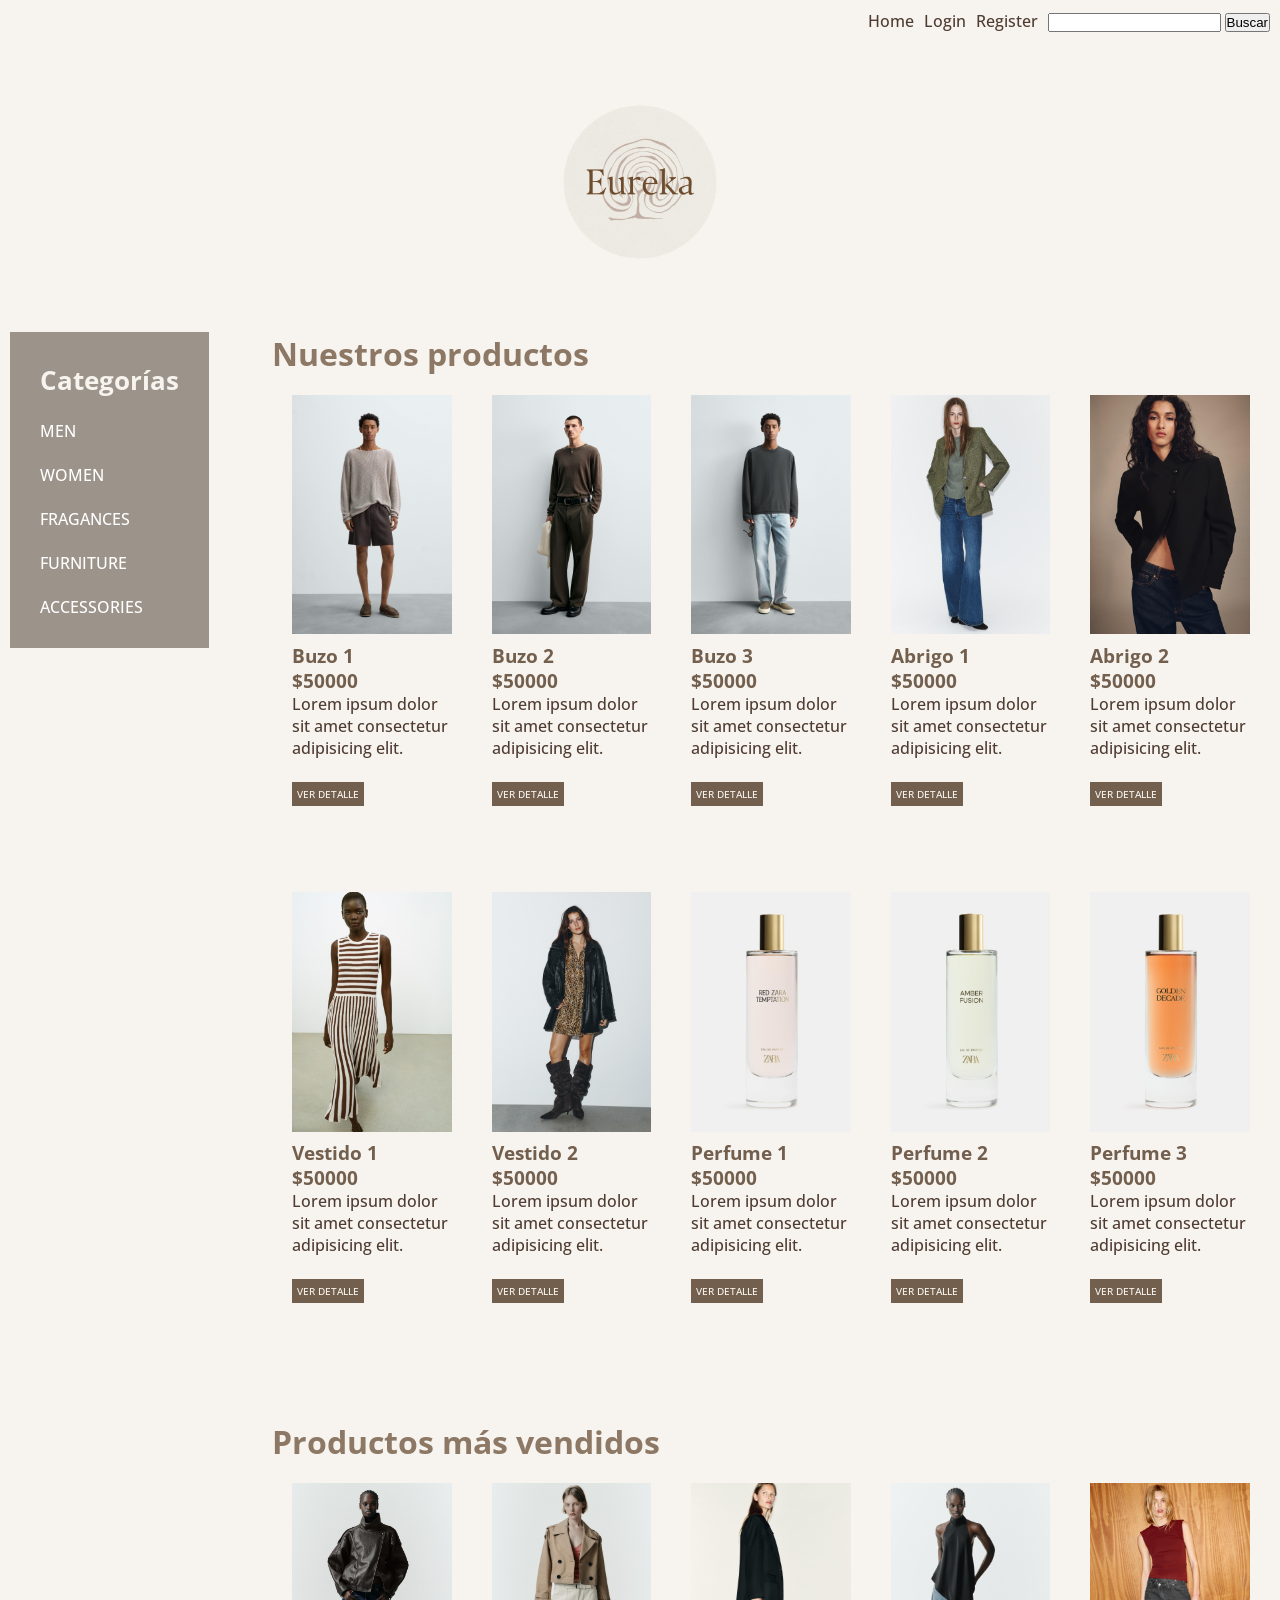
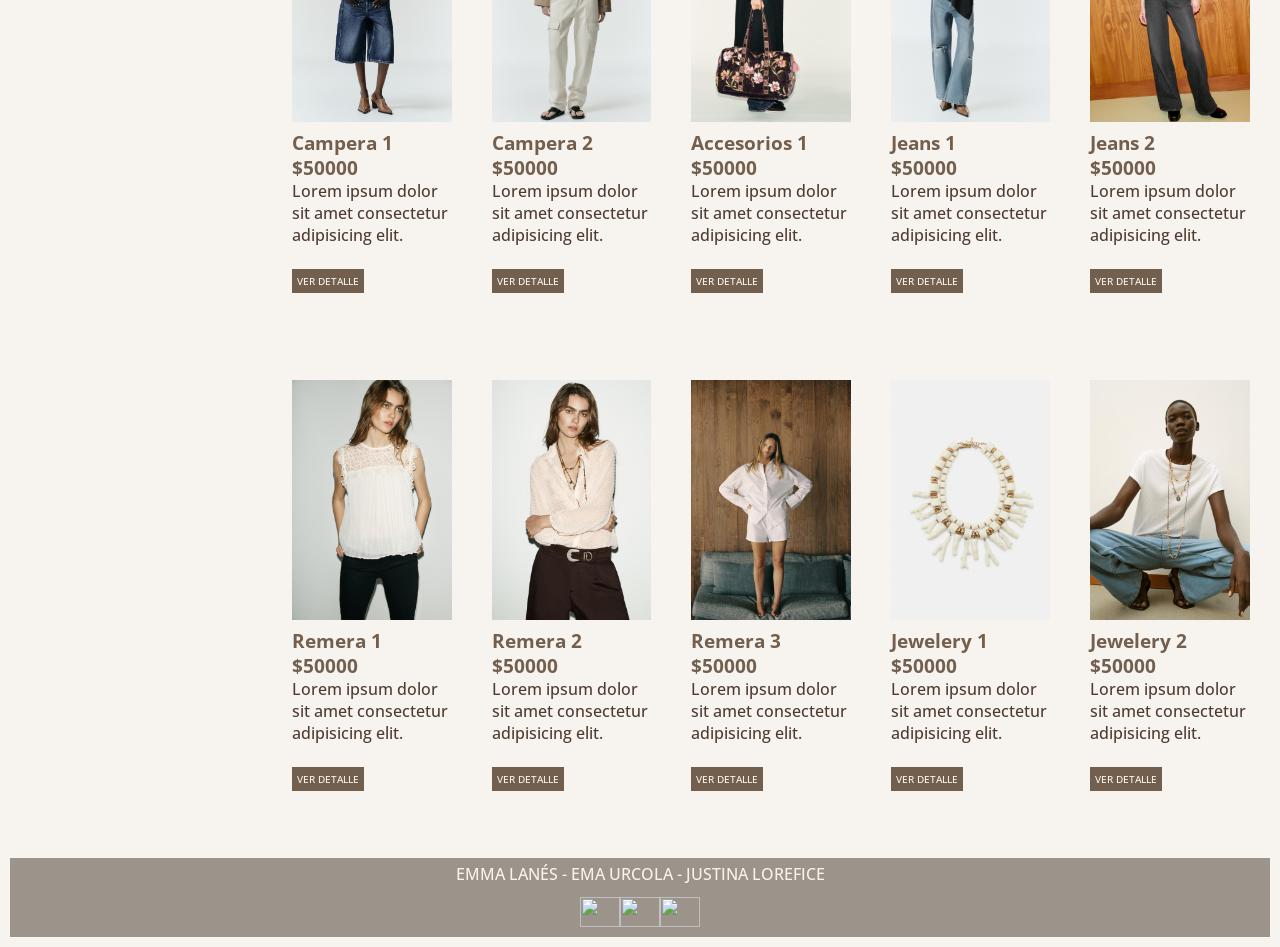
==== index.html @ 94ac6665 "cambios varios y comeinzo media query" ====
<!DOCTYPE html>
<html lang="en">
<head>
    <meta charset="UTF-8">
    <meta name="viewport" content="width=device-width, initial-scale=1.0">
    <title>Eureka</title>
    <link rel="stylesheet" href="./css/styles.css">
    <link rel="preconnect" href="https://fonts.googleapis.com">
<link rel="preconnect" href="https://fonts.gstatic.com" crossorigin>
<link href="https://fonts.googleapis.com/css2?family=Open+Sans:ital,wght@0,500;1,500&display=swap" rel="stylesheet">
</head>

<body class="opensans">
    <header class="header">
        <nav class="navhorizontal">
            <a class="barra" href="./index.html">Home</a>
            <a class="barra" href="./login.html">Login</a>
            <a class="barra" href="./register.html">Register</a>
                <form action="./search-results.html" method="get">
                    <input id="busqueda" type="text" name="busqueda">
                    <button type="submit">Buscar</button>
                </form>
                
        </nav>
            
       <div class="contenedorlogo">
            <a href="./index.html"></a>
            <img src="./images/logo.png" id="logo"> 
        </div>

    </header>

<div class="contenedorprod"> 
<aside>
         <ul class="aside">
            <h2 class="categorias">Categorías</h2>
            <br>
                <li><a href="./category.html">MEN</a></li>
                <br>
                <li><a href="./category.html">WOMEN</a></li>
                <br>
                <li><a href="./category.html">FRAGANCES</a></li>
                <br>
                <li><a href="./category.html">FURNITURE</a></li>
                <br>
                <li><a href="./category.html">ACCESSORIES</a></li>
        </ul>
</aside>

<main class="main"> 
 <h2> Nuestros productos</h2>
<section class="nuestrosproductos">
    <article class="producto">
        <img src="./images/buzo1.jpg">
        <h3>Buzo 1</h3>
        <h3>$50000</h3>
        <p>Lorem ipsum dolor sit amet consectetur adipisicing elit. </p>
        <br>
        <a href="./product.html">VER DETALLE</a>
    </article>

    <article class="producto">
        <img src="./images/buzo2.jpg">
        <h3>Buzo 2</h3>
        <h3>$50000</h3>
        <p>Lorem ipsum dolor sit amet consectetur adipisicing elit. </p>
        <br>
        <a href="./product.html">VER DETALLE</a>
    </article>

    <article class="producto">
        <img src="./images/buzo3.jpg">
        <h3>Buzo 3</h3>
        <h3>$50000</h3>
        <p>Lorem ipsum dolor sit amet consectetur adipisicing elit. </p>
        <br>
        <a href="./product.html">VER DETALLE</a>
    </article>

    <article class="producto">
        <img src="./images/abrigo1.jpg">
        <h3>Abrigo 1</h3>
         <h3>$50000</h3>
        <p>Lorem ipsum dolor sit amet consectetur adipisicing elit. </p>
        <br>
        <a href="./product.html">VER DETALLE</a>
    </article>

    <article class="producto">
        <img src="./images/abrigo2.jpg">
        <h3>Abrigo 2</h3>
         <h3>$50000</h3>
        <p>Lorem ipsum dolor sit amet consectetur adipisicing elit.</p>
        <br>
        <a href="./product.html">VER DETALLE</a>
    </article>

    <article class="producto">
        <img src="./images/vestidos1.jpg">
        <h3>Vestido 1</h3>
         <h3>$50000</h3>
        <p>Lorem ipsum dolor sit amet consectetur adipisicing elit.</p>
        <br>
        <a href="./product.html">VER DETALLE</a>
    </article>

    <article class="producto">
        <img src="./images/vestidos2.jpg">
        <h3>Vestido 2</h3>
         <h3>$50000</h3>
        <p>Lorem ipsum dolor sit amet consectetur adipisicing elit.</p>
        <br>
        <a href="./product.html">VER DETALLE</a>
    </article>
    
    <article class="producto">
        <img src="./images/perfume1.jpg">
        <h3>Perfume 1</h3>
         <h3>$50000</h3>
        <p>Lorem ipsum dolor sit amet consectetur adipisicing elit. </p>
        <br>
        <a href="./product.html">VER DETALLE</a>
    </article>

    <article class="producto">
        <img src="./images/perfume2.jpg">
        <h3>Perfume 2</h3>
         <h3>$50000</h3>
        <p>Lorem ipsum dolor sit amet consectetur adipisicing elit. </p>
        <br>
        <a href="./product.html">VER DETALLE</a>
    </article>

    <article class="producto">
        <img src="./images/perfume3.jpg">
        <h3>Perfume 3</h3>
         <h3>$50000</h3>
        <p>Lorem ipsum dolor sit amet consectetur adipisicing elit.</p>
        <br>
        <a href="./product.html">VER DETALLE</a>
    </article>
    

</section>
<h2>Productos más vendidos</h2>
<section class="productosdestacados"> 
  
    <article class="producto">
        <img src="./images/campera1.jpg">
        <h3>Campera 1</h3>
         <h3>$50000</h3>
        <p>Lorem ipsum dolor sit amet consectetur adipisicing elit. </p>
        <br>
        <a href="./product.html">VER DETALLE</a>
    </article>

    <article class="producto">
        <img src="./images/campera2.jpg">
        <h3>Campera 2</h3>
         <h3>$50000</h3>
        <p>Lorem ipsum dolor sit amet consectetur adipisicing elit. </p>
        <br>
        <a href="./product.html">VER DETALLE</a>
    </article>

    <article class="producto">
        <img src="./images/accesorios1.jpg">
        <h3>Accesorios 1</h3>
         <h3>$50000</h3>
        <p>Lorem ipsum dolor sit amet consectetur adipisicing elit. </p>
        <br>
        <a href="./product.html">VER DETALLE</a>
    </article>

    <article class="producto">
        <img src="./images/jeans1.jpg">
        <h3>Jeans 1</h3>
         <h3>$50000</h3>
        <p>Lorem ipsum dolor sit amet consectetur adipisicing elit.</p>
        <br>
        <a href="./product.html">VER DETALLE</a>
    </article>

    <article class="producto">
        <img src="./images/jeans2.jpg">
        <h3>Jeans 2</h3>
         <h3>$50000</h3>
        <p>Lorem ipsum dolor sit amet consectetur adipisicing elit.</p>
        <br>
        <a href="./product.html">VER DETALLE</a>

    </article>

    <article class="producto">
        <img src="./images/remera1.jpg">
        <h3>Remera 1</h3>
         <h3>$50000</h3>
        <p>Lorem ipsum dolor sit amet consectetur adipisicing elit. </p>
        <br>
        <a href="./product.html">VER DETALLE</a>

    </article>

    <article class="producto">
        <img src="./images/remera2.jpg">
        <h3>Remera 2</h3>
         <h3>$50000</h3>
        <p>Lorem ipsum dolor sit amet consectetur adipisicing elit. </p>
        <br>
        <a href="./product.html">VER DETALLE</a>

    </article>
    
    <article class="producto">
        <img src="./images/remera3.jpg">
        <h3>Remera 3</h3>
         <h3>$50000</h3>
        <p>Lorem ipsum dolor sit amet consectetur adipisicing elit. </p>
        <br>
        <a href="./product.html">VER DETALLE</a>

    </article>

    <article class="producto">
        <img src="./images/jewelery1.jpg">
        <h3>Jewelery 1</h3>
         <h3>$50000</h3>
        <p>Lorem ipsum dolor sit amet consectetur adipisicing elit. </p>
        <br>
        <a href="./product.html">VER DETALLE</a>

    </article>

    <article class="producto">
        <img src="./images/jewelery2.jpg">
        <h3>Jewelery 2</h3>
         <h3>$50000</h3>
        <p>Lorem ipsum dolor sit amet consectetur adipisicing elit. </p>
        <br>
        <a href="./product.html">VER DETALLE</a>

    </article>

</section>
</main>
</div>
<footer class="footer">
    <div class="divfooter">
    <p>EMMA LANÉS - EMA URCOLA - JUSTINA LOREFICE</p>
    <ul class="iconos">
        <li><a href=https://www.instagram.com/?hles><img src="https://www.kosiuko.com/media/.renditions/wysiwyg/PNG_ICONOS-09.png"></a></li>
        <li><a href="https://www.tiktok.com/es-419/"><img src="https://www.kosiuko.com/media/.renditions/wysiwyg/PNG_ICONOS-14.png"></a></li>
        <li><a href="https://www.facebook.com/?locale=es_LA"><img src="https://www.kosiuko.com/media/.renditions/wysiwyg/Iconosfb_ok.png"></a></li>
    </ul>
    </div>
</footer>


</body>
</html>
---- css/styles.css ----
/* FONTS */
.opensans{
  font-family: "Open Sans", sans-serif;
  font-optical-sizing: auto;
  font-weight: 500;
  font-style: normal;
  font-variation-settings:
    "wdth" 100;
}


/* INDEX */
*{
    margin: 0;
    padding: 0px;
    box-sizing: border-box;
}

body{
    padding: 10px;
    background-color:#f7f4ef ;
    color: #4e3b31;
}

.navhorizontal{
    display: flex;
    flex-direction: row;
    justify-content: flex-end;
    align-items: center;
    padding: 0%;
}
.navhorizontal a{
    text-decoration: none;
    color: #4e3b31;
}
.barra{
    margin-right: 10px;
    text-align: right;
}

.contenedorlogo{
display: flex;
justify-content: center;
width: 100%;
align-items: flex-start;
background-color:#f7f4ef 
}

#logo{
width: 300px;
text-align: center;
background-color:#f7f4ef ;
}
.aside{
  text-align: left;
  list-style:none;
  text-decoration:none;
  padding: 30px;
  margin-bottom: 10%;
  background-color: #9c938a;
}
.aside li{
    color: white;
}
.aside a{
text-decoration: none;
color: white;
}

.contenedorprod{
    display:flex;
    flex-direction: row;
}
.main{
    margin-left: 5%;
}
.nuestrosproductos{
    display: flex;
    flex-direction: row;
    flex-wrap: wrap;
    justify-content: space-between;
    margin-bottom: 5%;    
}
.producto{
    width: 20%;
    justify-content: center;
    margin-bottom: 5%;
    padding: 20px;
}
.product p{
    text-align: justify;
    margin-bottom:10%;
    display: block;
    justify-content: center;
    text-align: justify;
}
.producto img{
    width: 100%;
    height: auto;
    margin-bottom: 2%;
}
.producto a{
    text-decoration: none;
    font-size: 10px;
    color: #f7f4ef; 
    background-color:#735f4d;
    height: 20px;
    width: 40px;
    padding:5px;
    text-align: center;
   

    
}
.productosdestacados{
     display: flex;
    flex-direction: row;
    flex-wrap: wrap;
    justify-content: space-between;
}

.footer{
    display: flex;
    flex-direction: column;
    justify-content: center;
    background-color: #9c938a;
}

.divfooter{
    display: flex;
    flex-direction: column;
    align-items: center;
    padding: 5px;
}
.footer p{
   color: #f7f4ef;
}
.iconos{
    display:flex;
    flex-direction: row;
    flex-wrap: wrap;
    list-style: none;
    padding: 0px;
    margin-top: 1%;
}
.iconos img{
    width: 40px;
    height: 30px;
}




/* CATEGORY */

.categorias{
color: #f7f4ef;
font-size: 26px;
}


/* LOGIN Y REGISTER */

a{
    text-decoration: none;
    color: #4e3b31;
}
.linkRL{
    text-decoration: underline;
    color: #333333;
}

.contenidologin{
    padding-bottom: 200px;
    text-align: center;
}
h1{
    text-align: center;
}

.contenidoregister{
    padding-bottom: 200px;
    text-align: center;
}

.titlr{
text-align: left;
}


/* PRODUCT */
.divproductjl{
    display: flex;
    flex-direction: column ;
}
.productjl{
    display: flex;
    flex-direction: row;
    padding: 20px;

}
.productjl img{
    width: 50%;
    height: auto;
    display: block;
    margin-right: 5%;
}
.infoproduct{
    display: block;
    background-color: #9c938a;
    width: 50%;
    padding: 50px;
    border-radius: 8px;
    height: fit-content;
}
.infoproduct p{
    color: white;
    margin-bottom: 6%;
    font-size: 18px;
}
.infoproduct h1{
    margin-bottom: 10%;
}
.tags{
    display: flex;
    flex-direction: row;
    justify-content: space-between;
}
.tags li{
    list-style: none;
    font-size: 20px;
   
}
.productreview{
    display: flex;
    flex-direction: column;
    padding: 20px;
}
.reviews{
    border-style: solid;
    border-color:#9c938a ;
    border-width: 4px;
    border-radius: 8px;
    margin-top: 2%;
    margin-bottom: 2%;
    padding:10px;
    background-color: rgba(156, 147, 138, 0.2);
    
}
.reviews p{
    color: #5C4A3E;
}


/* REGISTER */


/* SEARCH */

.bodySearch{
    font-family: 'montserrat';
    margin: 0%;
}

h1{
    text-align: center;
    font-weight:bold;
    text-decoration: none;
    font-size: 40px;
    color: #6b4f35;
}

h2{
    text-align: left;
    color: #8c7864;
    font-size: 32px;
}

h3{
color: #735f4d;
}

.contenedorProductos{
    display: flex;
    flex-direction: row;
    flex-wrap: wrap;
    justify-content: space-between;
    margin-bottom: 5%;    

}

.productos{
    display: inline-block;
    width: 20%;
    vertical-align: top;
    text-align: left;
    margin: 1%;
    color: #333333;
    justify-content: center;
    margin-bottom: 5%;
}

.fotoProducto{
    width: 100%;
    height: auto;
}

p{
 color:  #4e3b31;   
}


.avisoNoHay{
    margin-top: 50px;
    margin-bottom: 50px;
}


/* CELULAR */

@media(max-width: 420px)
{

    
}
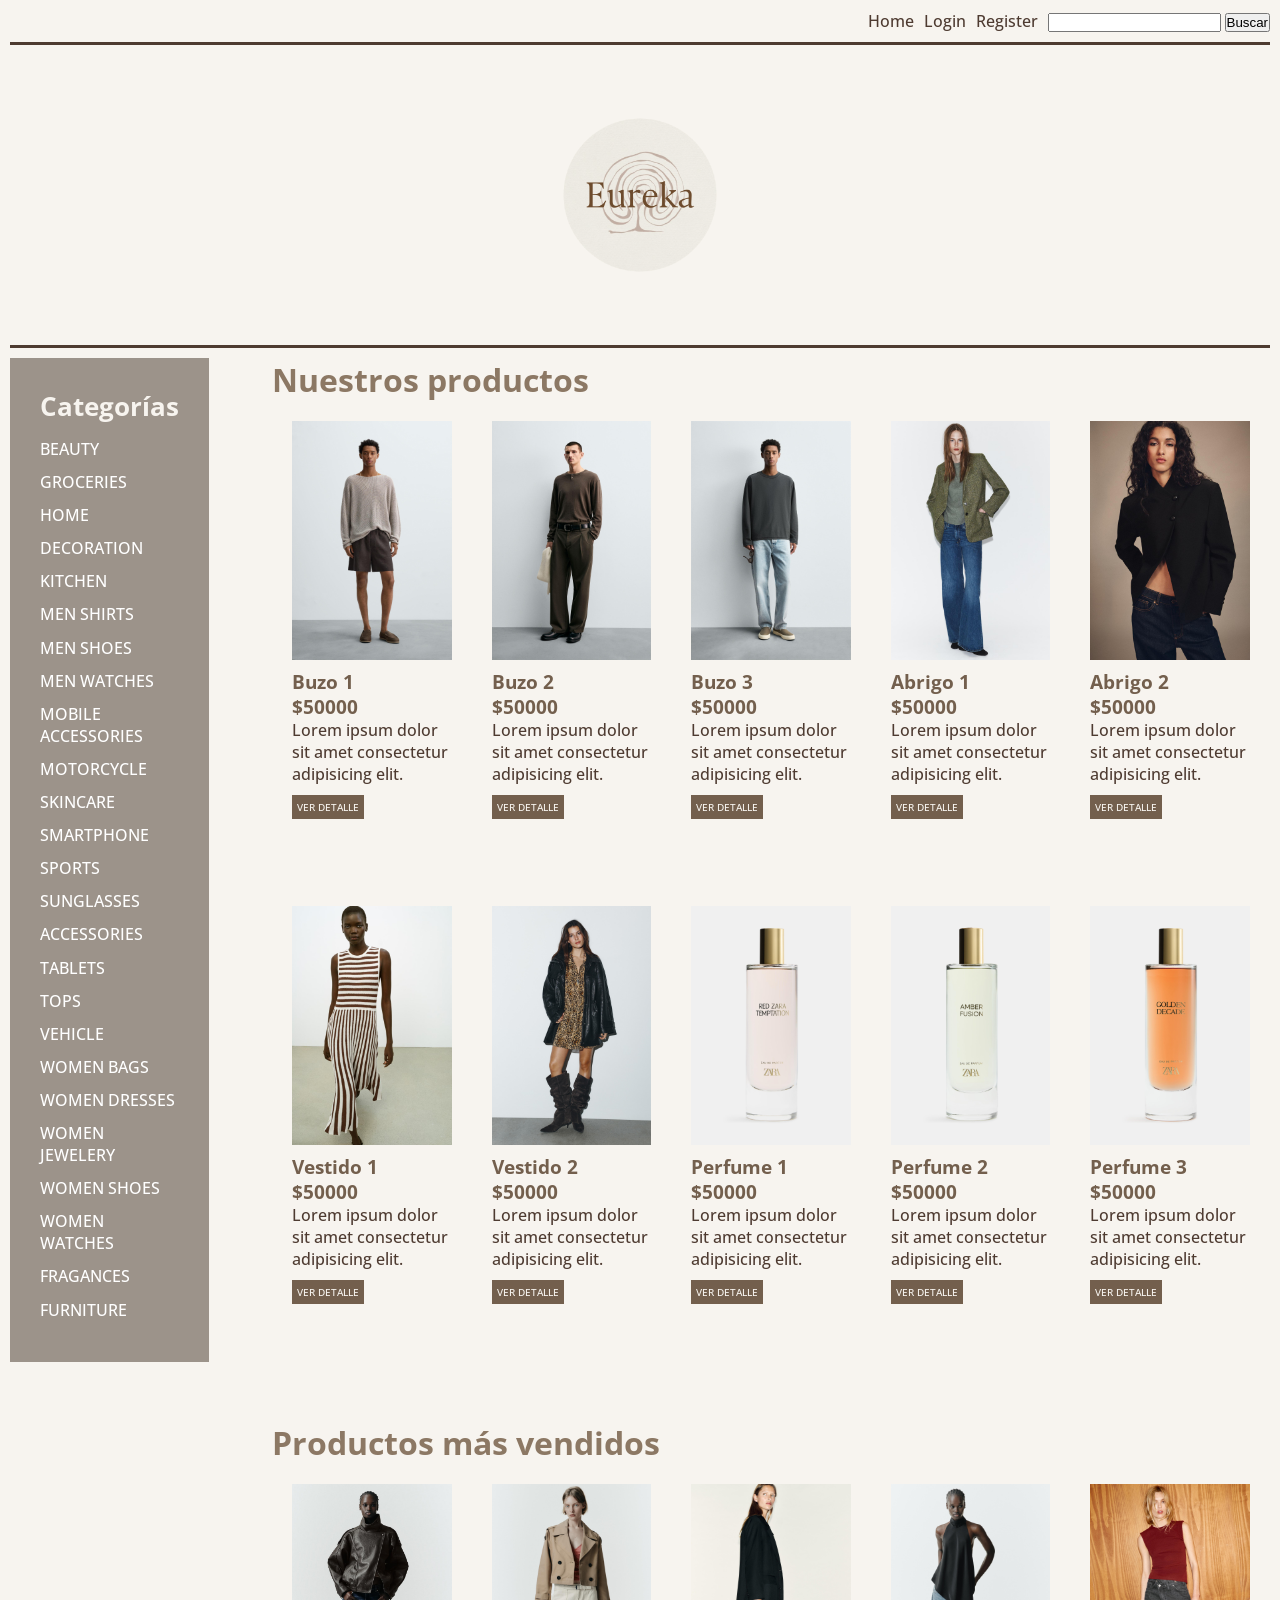
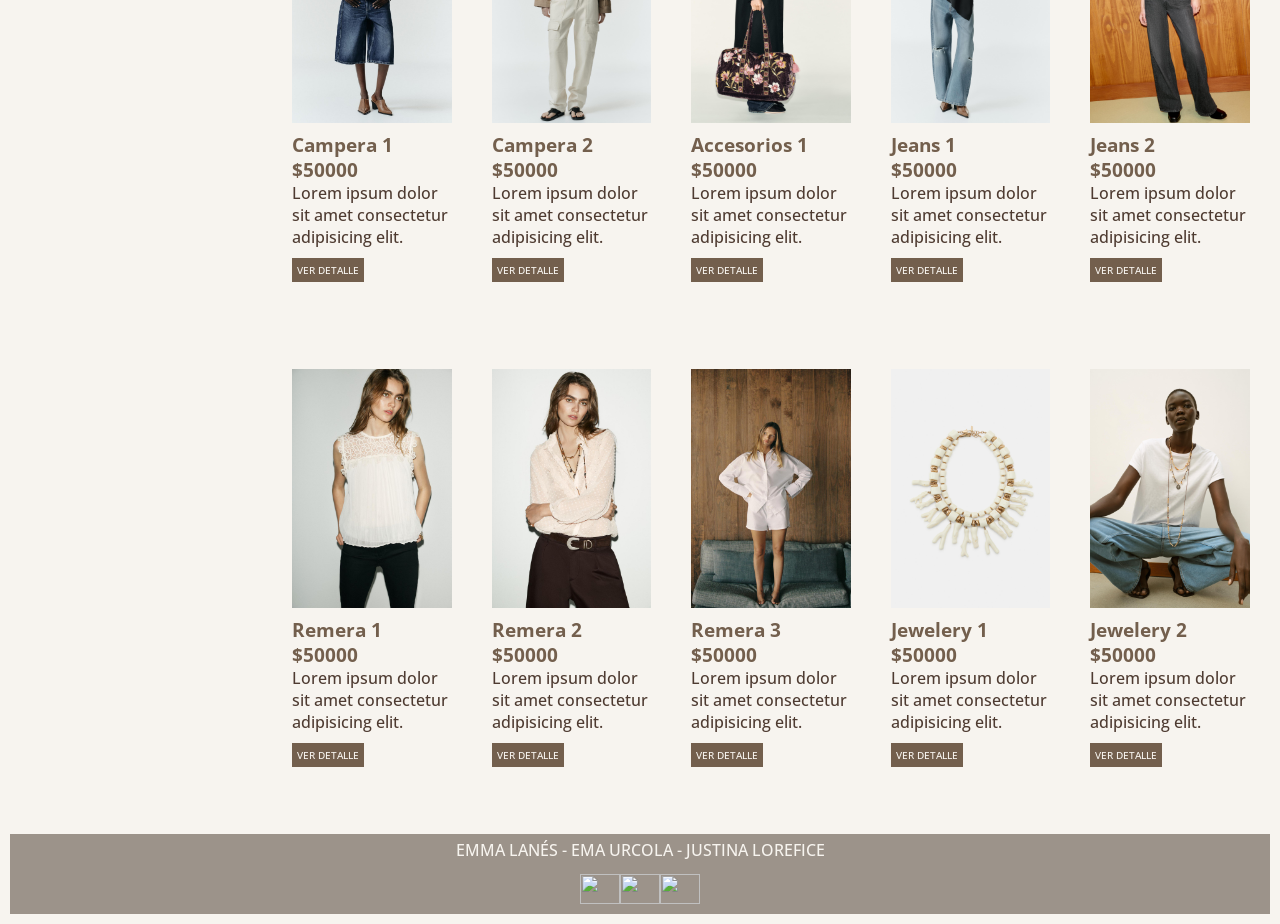
==== commit b63d3ecf: "correcciones" ====
--- a/index.html
+++ b/index.html
@@ -23,29 +23,44 @@
                 
         </nav>
             
-       <div class="contenedorlogo">
+       <section class="contenedorlogo">
             <a href="./index.html"></a>
             <img src="./images/logo.png" id="logo"> 
-        </div>
+       </section>
 
     </header>
 
-<div class="contenedorprod"> 
-<aside>
-         <ul class="aside">
-            <h2 class="categorias">Categorías</h2>
-            <br>
-                <li><a href="./category.html">MEN</a></li>
-                <br>
-                <li><a href="./category.html">WOMEN</a></li>
-                <br>
+<section class="contenedorprod"> 
+ <aside>
+            <ul class="aside">
+                <h2 class="categorias">Categorías</h2>
+                <li><a href="./category.html">BEAUTY</a></li>
+                <li><a href="./category.html">GROCERIES</a></li>
+                <li><a href="./category.html">HOME</a></li>
+                <li><a href="./category.html">DECORATION</a></li>
+                <li><a href="./category.html">KITCHEN</a></li>
+                <li><a href="./category.html">MEN SHIRTS</a></li>
+                <li><a href="./category.html">MEN SHOES</a></li>
+                <li><a href="./category.html">MEN WATCHES</a></li>
+                <li><a href="./category.html">MOBILE ACCESSORIES</a></li>
+                <li><a href="./category.html">MOTORCYCLE</a></li>
+                <li><a href="./category.html">SKINCARE</a></li>
+                <li><a href="./category.html">SMARTPHONE</a></li>
+                <li><a href="./category.html">SPORTS</a></li>
+                <li><a href="./category.html">SUNGLASSES</a></li>
+                <li><a href="./category.html">ACCESSORIES</a></li>
+                <li><a href="./category.html">TABLETS</a></li>
+                <li><a href="./category.html">TOPS</a></li>
+                <li><a href="./category.html">VEHICLE</a></li>
+                <li><a href="./category.html">WOMEN BAGS</a></li>
+                <li><a href="./category.html">WOMEN DRESSES</a></li>
+                <li><a href="./category.html">WOMEN JEWELERY</a></li>
+                <li><a href="./category.html">WOMEN SHOES</a></li>
+                <li><a href="./category.html">WOMEN WATCHES</a></li>
                 <li><a href="./category.html">FRAGANCES</a></li>
-                <br>
                 <li><a href="./category.html">FURNITURE</a></li>
-                <br>
-                <li><a href="./category.html">ACCESSORIES</a></li>
-        </ul>
-</aside>
+            </ul>
+        </aside>
 
 <main class="main"> 
  <h2> Nuestros productos</h2>
@@ -55,7 +70,7 @@
         <h3>Buzo 1</h3>
         <h3>$50000</h3>
         <p>Lorem ipsum dolor sit amet consectetur adipisicing elit. </p>
-        <br>
+    
         <a href="./product.html">VER DETALLE</a>
     </article>
 
@@ -64,7 +79,7 @@
         <h3>Buzo 2</h3>
         <h3>$50000</h3>
         <p>Lorem ipsum dolor sit amet consectetur adipisicing elit. </p>
-        <br>
+    
         <a href="./product.html">VER DETALLE</a>
     </article>
 
@@ -73,7 +88,7 @@
         <h3>Buzo 3</h3>
         <h3>$50000</h3>
         <p>Lorem ipsum dolor sit amet consectetur adipisicing elit. </p>
-        <br>
+    
         <a href="./product.html">VER DETALLE</a>
     </article>
 
@@ -82,7 +97,7 @@
         <h3>Abrigo 1</h3>
          <h3>$50000</h3>
         <p>Lorem ipsum dolor sit amet consectetur adipisicing elit. </p>
-        <br>
+    
         <a href="./product.html">VER DETALLE</a>
     </article>
 
@@ -91,7 +106,7 @@
         <h3>Abrigo 2</h3>
          <h3>$50000</h3>
         <p>Lorem ipsum dolor sit amet consectetur adipisicing elit.</p>
-        <br>
+        
         <a href="./product.html">VER DETALLE</a>
     </article>
 
@@ -100,7 +115,7 @@
         <h3>Vestido 1</h3>
          <h3>$50000</h3>
         <p>Lorem ipsum dolor sit amet consectetur adipisicing elit.</p>
-        <br>
+        
         <a href="./product.html">VER DETALLE</a>
     </article>
 
@@ -109,7 +124,7 @@
         <h3>Vestido 2</h3>
          <h3>$50000</h3>
         <p>Lorem ipsum dolor sit amet consectetur adipisicing elit.</p>
-        <br>
+        
         <a href="./product.html">VER DETALLE</a>
     </article>
     
@@ -118,7 +133,7 @@
         <h3>Perfume 1</h3>
          <h3>$50000</h3>
         <p>Lorem ipsum dolor sit amet consectetur adipisicing elit. </p>
-        <br>
+        
         <a href="./product.html">VER DETALLE</a>
     </article>
 
@@ -127,7 +142,7 @@
         <h3>Perfume 2</h3>
          <h3>$50000</h3>
         <p>Lorem ipsum dolor sit amet consectetur adipisicing elit. </p>
-        <br>
+        
         <a href="./product.html">VER DETALLE</a>
     </article>
 
@@ -136,7 +151,7 @@
         <h3>Perfume 3</h3>
          <h3>$50000</h3>
         <p>Lorem ipsum dolor sit amet consectetur adipisicing elit.</p>
-        <br>
+        
         <a href="./product.html">VER DETALLE</a>
     </article>
     
@@ -150,7 +165,7 @@
         <h3>Campera 1</h3>
          <h3>$50000</h3>
         <p>Lorem ipsum dolor sit amet consectetur adipisicing elit. </p>
-        <br>
+        
         <a href="./product.html">VER DETALLE</a>
     </article>
 
@@ -159,7 +174,7 @@
         <h3>Campera 2</h3>
          <h3>$50000</h3>
         <p>Lorem ipsum dolor sit amet consectetur adipisicing elit. </p>
-        <br>
+        
         <a href="./product.html">VER DETALLE</a>
     </article>
 
@@ -168,7 +183,7 @@
         <h3>Accesorios 1</h3>
          <h3>$50000</h3>
         <p>Lorem ipsum dolor sit amet consectetur adipisicing elit. </p>
-        <br>
+        
         <a href="./product.html">VER DETALLE</a>
     </article>
 
@@ -177,7 +192,7 @@
         <h3>Jeans 1</h3>
          <h3>$50000</h3>
         <p>Lorem ipsum dolor sit amet consectetur adipisicing elit.</p>
-        <br>
+        
         <a href="./product.html">VER DETALLE</a>
     </article>
 
@@ -186,7 +201,7 @@
         <h3>Jeans 2</h3>
          <h3>$50000</h3>
         <p>Lorem ipsum dolor sit amet consectetur adipisicing elit.</p>
-        <br>
+        
         <a href="./product.html">VER DETALLE</a>
 
     </article>
@@ -196,7 +211,7 @@
         <h3>Remera 1</h3>
          <h3>$50000</h3>
         <p>Lorem ipsum dolor sit amet consectetur adipisicing elit. </p>
-        <br>
+        
         <a href="./product.html">VER DETALLE</a>
 
     </article>
@@ -206,7 +221,7 @@
         <h3>Remera 2</h3>
          <h3>$50000</h3>
         <p>Lorem ipsum dolor sit amet consectetur adipisicing elit. </p>
-        <br>
+        
         <a href="./product.html">VER DETALLE</a>
 
     </article>
@@ -216,7 +231,7 @@
         <h3>Remera 3</h3>
          <h3>$50000</h3>
         <p>Lorem ipsum dolor sit amet consectetur adipisicing elit. </p>
-        <br>
+        
         <a href="./product.html">VER DETALLE</a>
 
     </article>
@@ -226,7 +241,7 @@
         <h3>Jewelery 1</h3>
          <h3>$50000</h3>
         <p>Lorem ipsum dolor sit amet consectetur adipisicing elit. </p>
-        <br>
+        
         <a href="./product.html">VER DETALLE</a>
 
     </article>
@@ -236,23 +251,23 @@
         <h3>Jewelery 2</h3>
          <h3>$50000</h3>
         <p>Lorem ipsum dolor sit amet consectetur adipisicing elit. </p>
-        <br>
+        
         <a href="./product.html">VER DETALLE</a>
 
     </article>
 
 </section>
 </main>
-</div>
+</section>
 <footer class="footer">
-    <div class="divfooter">
-    <p>EMMA LANÉS - EMA URCOLA - JUSTINA LOREFICE</p>
+    <section class="divfooter">
+    <p id="pfooter">EMMA LANÉS - EMA URCOLA - JUSTINA LOREFICE</p>
     <ul class="iconos">
         <li><a href=https://www.instagram.com/?hles><img src="https://www.kosiuko.com/media/.renditions/wysiwyg/PNG_ICONOS-09.png"></a></li>
         <li><a href="https://www.tiktok.com/es-419/"><img src="https://www.kosiuko.com/media/.renditions/wysiwyg/PNG_ICONOS-14.png"></a></li>
         <li><a href="https://www.facebook.com/?locale=es_LA"><img src="https://www.kosiuko.com/media/.renditions/wysiwyg/Iconosfb_ok.png"></a></li>
     </ul>
-    </div>
+    </section>
 </footer>
 
 
--- a/css/styles.css
+++ b/css/styles.css
@@ -1,149 +1,182 @@
 /* FONTS */
-.opensans{
-  font-family: "Open Sans", sans-serif;
-  font-optical-sizing: auto;
-  font-weight: 500;
-  font-style: normal;
-  font-variation-settings:
-    "wdth" 100;
+.opensans {
+    font-family: "Open Sans", sans-serif;
+    font-optical-sizing: auto;
+    font-weight: 500;
+    font-style: normal;
+    font-variation-settings:
+        "wdth" 100;
 }
 
 
 /* INDEX */
-*{
+* {
     margin: 0;
     padding: 0px;
     box-sizing: border-box;
 }
 
-body{
+body {
     padding: 10px;
-    background-color:#f7f4ef ;
+    background-color: #f7f4ef;
     color: #4e3b31;
 }
 
-.navhorizontal{
+p{
+    margin-bottom: 6%;
+}
+
+.navhorizontal {
     display: flex;
     flex-direction: row;
     justify-content: flex-end;
     align-items: center;
     padding: 0%;
 }
-.navhorizontal a{
+
+.navhorizontal a {
     text-decoration: none;
     color: #4e3b31;
 }
-.barra{
+
+.barra {
     margin-right: 10px;
     text-align: right;
 }
 
-.contenedorlogo{
-display: flex;
-justify-content: center;
-width: 100%;
-align-items: flex-start;
-background-color:#f7f4ef 
-}
-
-#logo{
-width: 300px;
-text-align: center;
-background-color:#f7f4ef ;
-}
-.aside{
-  text-align: left;
-  list-style:none;
-  text-decoration:none;
-  padding: 30px;
-  margin-bottom: 10%;
-  background-color: #9c938a;
-}
-.aside li{
+.contenedorlogo {
+    display: flex;
+    justify-content: center;
+    width: 100%;
+    align-items: flex-start;
+    background-color: #f7f4ef;
+    padding: 0;
+}
+
+.contenedorlogo {
+    border-bottom-style: solid;
+    margin-bottom: 10px;
+    margin-top: 10px;
+    border-top-style: solid;
+    border-color: #4e3b31;
+}
+
+#logo {
+    width: 300px;
+    text-align: center;
+    background-color: #f7f4ef;
+}
+
+.aside {
+    text-align: left;
+    list-style: none;
+    text-decoration: none;
+    padding: 30px;
+    margin-bottom: 10%;
+    background-color: #9c938a;
+}
+
+.aside li {
     color: white;
-}
-.aside a{
-text-decoration: none;
-color: white;
-}
-
-.contenedorprod{
-    display:flex;
-    flex-direction: row;
-}
-.main{
+    margin-bottom: 8%;
+}
+
+.aside a {
+    text-decoration: none;
+    color: white;
+}
+
+.contenedorprod {
+    display: flex;
+    flex-direction: row;
+}
+
+.main {
     margin-left: 5%;
 }
-.nuestrosproductos{
+
+.nuestrosproductos {
     display: flex;
     flex-direction: row;
     flex-wrap: wrap;
     justify-content: space-between;
-    margin-bottom: 5%;    
-}
-.producto{
+    margin-bottom: 5%;
+}
+
+.producto {
     width: 20%;
     justify-content: center;
     margin-bottom: 5%;
     padding: 20px;
 }
-.product p{
+
+.product p {
     text-align: justify;
-    margin-bottom:10%;
+    margin-bottom: 10%;
     display: block;
     justify-content: center;
     text-align: justify;
 }
-.producto img{
+
+.producto img {
     width: 100%;
     height: auto;
     margin-bottom: 2%;
 }
-.producto a{
+
+.producto a {
     text-decoration: none;
     font-size: 10px;
-    color: #f7f4ef; 
-    background-color:#735f4d;
+    color: #f7f4ef;
+    background-color: #735f4d;
     height: 20px;
     width: 40px;
-    padding:5px;
-    text-align: center;
-   
-
-    
-}
-.productosdestacados{
-     display: flex;
+    padding: 5px;
+    text-align: center;
+
+
+
+}
+
+.productosdestacados {
+    display: flex;
     flex-direction: row;
     flex-wrap: wrap;
     justify-content: space-between;
 }
 
-.footer{
+.footer {
     display: flex;
     flex-direction: column;
     justify-content: center;
     background-color: #9c938a;
 }
 
-.divfooter{
+.divfooter {
     display: flex;
     flex-direction: column;
     align-items: center;
     padding: 5px;
 }
-.footer p{
-   color: #f7f4ef;
-}
-.iconos{
-    display:flex;
+
+.footer p {
+    color: #f7f4ef;
+}
+
+#pfooter{
+    margin-bottom: 0%;
+}
+
+.iconos {
+    display: flex;
     flex-direction: row;
     flex-wrap: wrap;
     list-style: none;
     padding: 0px;
     margin-top: 1%;
 }
-.iconos img{
+
+.iconos img {
     width: 40px;
     height: 30px;
 }
@@ -153,59 +186,73 @@
 
 /* CATEGORY */
 
-.categorias{
-color: #f7f4ef;
-font-size: 26px;
+.categorias {
+    color: #f7f4ef;
+    font-size: 26px;
+    margin-bottom: 10%;
 }
 
 
 /* LOGIN Y REGISTER */
 
-a{
+a {
     text-decoration: none;
     color: #4e3b31;
 }
-.linkRL{
+
+.linkRL {
     text-decoration: underline;
     color: #333333;
 }
 
-.contenidologin{
-    padding-bottom: 200px;
-    text-align: center;
-}
-h1{
-    text-align: center;
-}
-
-.contenidoregister{
-    padding-bottom: 200px;
-    text-align: center;
-}
-
-.titlr{
-text-align: left;
-}
+.contenidologin {
+    padding: 10px;
+    text-align: center;
+    display: flex;
+    flex-direction: column;
+    align-items: center;
+    height: 90vh ;
+    justify-content: center;
+}
+
+h1 {
+    text-align: center;
+}
+
+.contenidoregister {
+    padding: 10px;
+    text-align: center;
+    display: flex;
+    flex-direction: column;
+    align-items: center;
+    justify-content: center;
+    height: 90vh ;
+}
+
+
 
 
 /* PRODUCT */
-.divproductjl{
-    display: flex;
-    flex-direction: column ;
-}
-.productjl{
+.divproductjl {
+    display: flex;
+    flex-direction: column;
+}
+
+.productjl {
     display: flex;
     flex-direction: row;
     padding: 20px;
 
 }
-.productjl img{
+
+.productjl img {
     width: 50%;
     height: auto;
     display: block;
     margin-right: 5%;
 }
-.infoproduct{
+
+.infoproduct {
     display: block;
     background-color: #9c938a;
     width: 50%;
@@ -213,83 +260,89 @@
     border-radius: 8px;
     height: fit-content;
 }
-.infoproduct p{
+
+.infoproduct p {
     color: white;
     margin-bottom: 6%;
     font-size: 18px;
 }
-.infoproduct h1{
+
+.infoproduct h1 {
     margin-bottom: 10%;
 }
-.tags{
+
+.tags {
     display: flex;
     flex-direction: row;
     justify-content: space-between;
 }
-.tags li{
+
+.tags li {
     list-style: none;
     font-size: 20px;
-   
-}
-.productreview{
+
+}
+
+.productreview {
     display: flex;
     flex-direction: column;
     padding: 20px;
 }
-.reviews{
+
+.reviews {
     border-style: solid;
-    border-color:#9c938a ;
+    border-color: #9c938a;
     border-width: 4px;
     border-radius: 8px;
     margin-top: 2%;
     margin-bottom: 2%;
-    padding:10px;
+    padding: 10px;
     background-color: rgba(156, 147, 138, 0.2);
-    
-}
-.reviews p{
+
+}
+
+.reviews p {
     color: #5C4A3E;
 }
 
 
-/* REGISTER */
 
 
 /* SEARCH */
 
-.bodySearch{
+.bodySearch {
     font-family: 'montserrat';
     margin: 0%;
 }
 
-h1{
-    text-align: center;
-    font-weight:bold;
+h1 {
+    text-align: center;
+    font-weight: bold;
     text-decoration: none;
     font-size: 40px;
     color: #6b4f35;
 }
 
-h2{
+h2 {
     text-align: left;
     color: #8c7864;
     font-size: 32px;
 }
 
-h3{
-color: #735f4d;
-}
-
-.contenedorProductos{
+h3 {
+    color: #735f4d;
+}
+
+.contenedorProductos {
     display: flex;
     flex-direction: row;
     flex-wrap: wrap;
     justify-content: space-between;
-    margin-bottom: 5%;    
-
-}
-
-.productos{
+    margin-bottom: 5%;
+
+}
+
+.productos {
     display: inline-block;
     width: 20%;
     vertical-align: top;
@@ -300,17 +353,17 @@
     margin-bottom: 5%;
 }
 
-.fotoProducto{
+.fotoProducto {
     width: 100%;
     height: auto;
 }
 
-p{
- color:  #4e3b31;   
-}
-
-
-.avisoNoHay{
+p {
+    color: #4e3b31;
+}
+
+
+.avisoNoHay {
     margin-top: 50px;
     margin-bottom: 50px;
 }
@@ -318,13 +371,90 @@
 
 /* CELULAR */
 
-@media(max-width: 420px)
-{
+@media(max-width: 420px) {
+    body {
+        padding: 0;
+        font-size: 9px;
+    }
+
+    .contenedorprod {
+        display: flex;
+        flex-direction: column;
+    }
+
+    #logo {
+        width: 200px;
+        text-align: center;
+        background-color: #f7f4ef;
+    }
+
+    .producto {
+        width: 50%;
+    }
+
+    h2 {
+        font-size: 20px;
+    }
+
+    .iconos img {
+        width: 30px;
+        height: 20px;
+    }
+
+    .productjl {
+        flex-direction: column;
+    }
+
+    .productjl img {
+        width: 100%;
+        margin-right: 0;
+        margin-bottom: 5%;
+        border-radius: 8px;
+        height: fit-content;
+    }
+
+    .infoproduct {
+        width: 100%;
+        padding: 10px;
+    }
+
+    .infoproduct p {
+        color: white;
+        margin-bottom: 6%;
+        font-size: 15px;
+    }
+
+    .infoproduct h1 {
+        margin-bottom: 5%;
+        font-size: 20px;
+    }
+
+    .tags li {
+        font-size: 15px;
+    }
+
+    .aside {
+        padding: 3%;
+        text-align: center;
+        font-size: 16px;
+    }
+
+    .aside li {
+        margin-bottom: 3%;
+
+    }
+
+    .categorias {
+        text-align: center;
+        margin-bottom: 2%;
+    }
+    .navhorizontal a{
+        font-size: 10px;
+
+    }
+
 
     
-}
-
-
-
-
-
+
+
+}
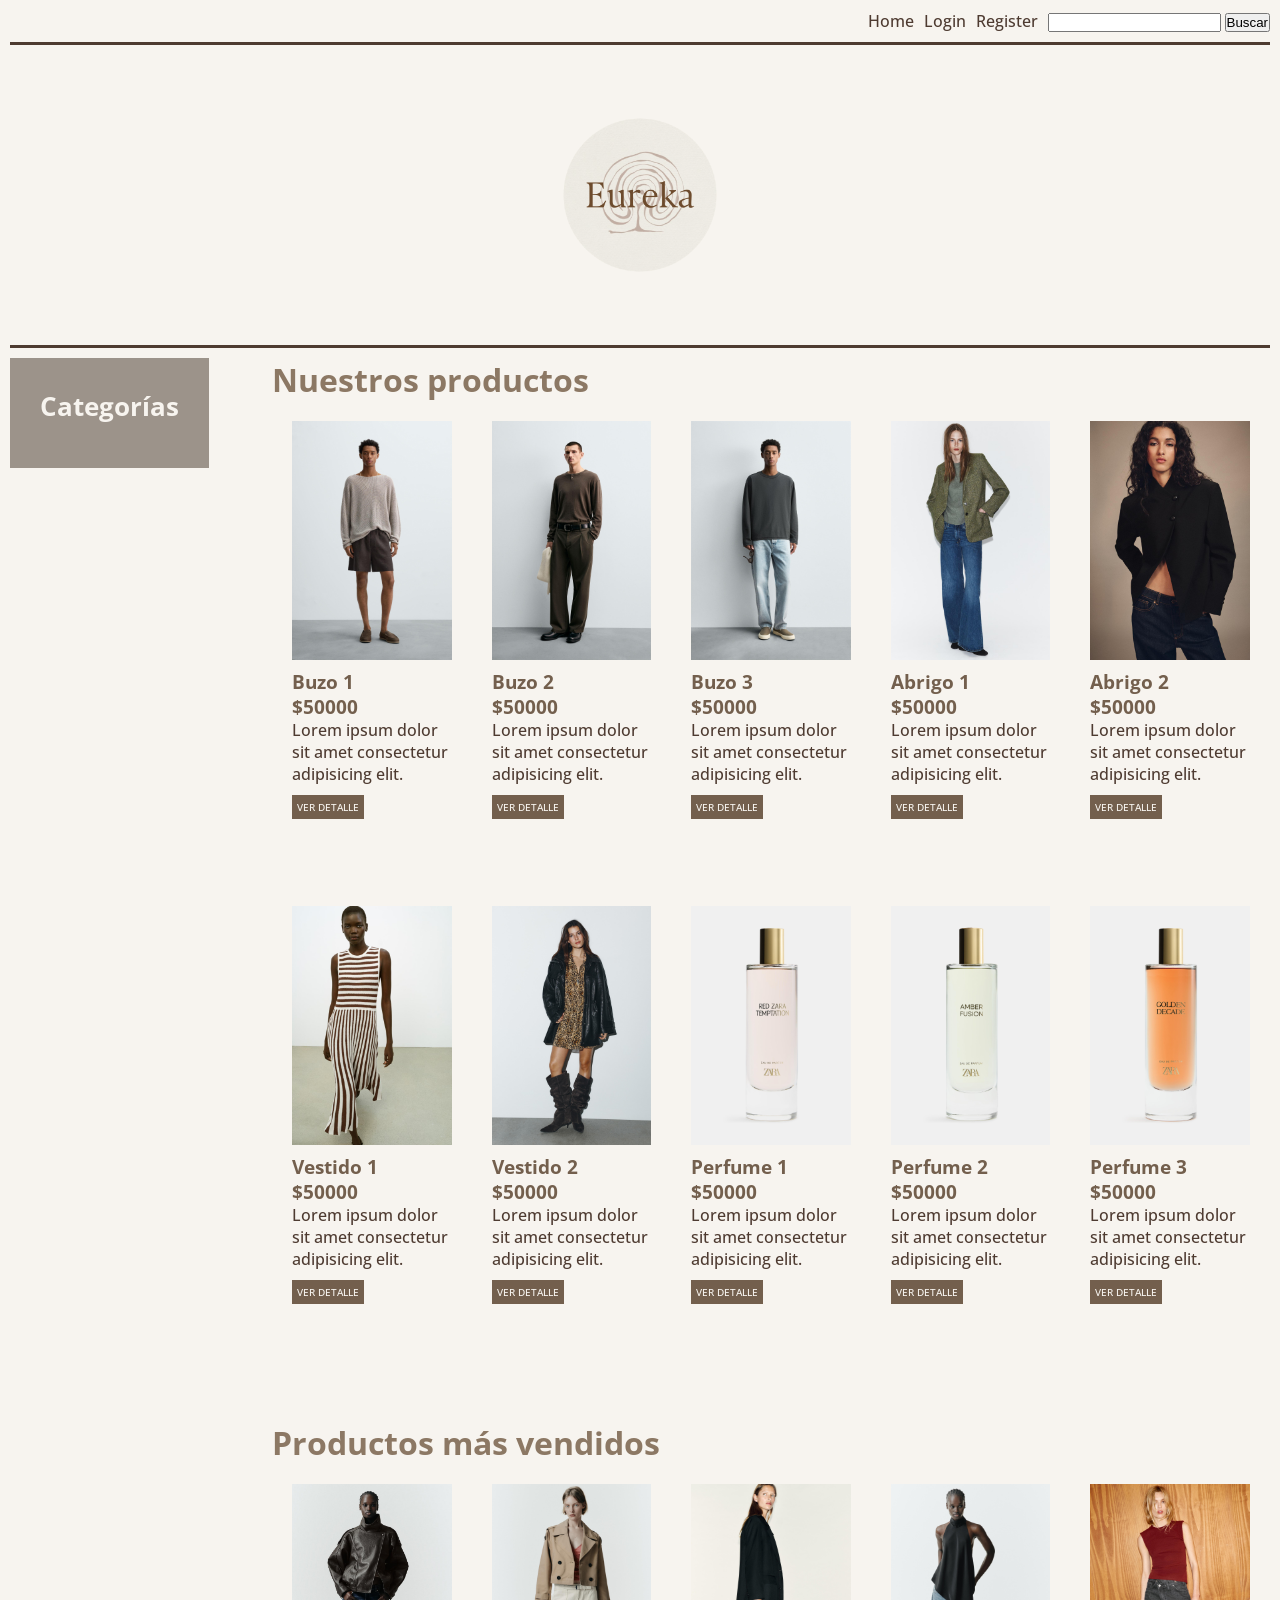
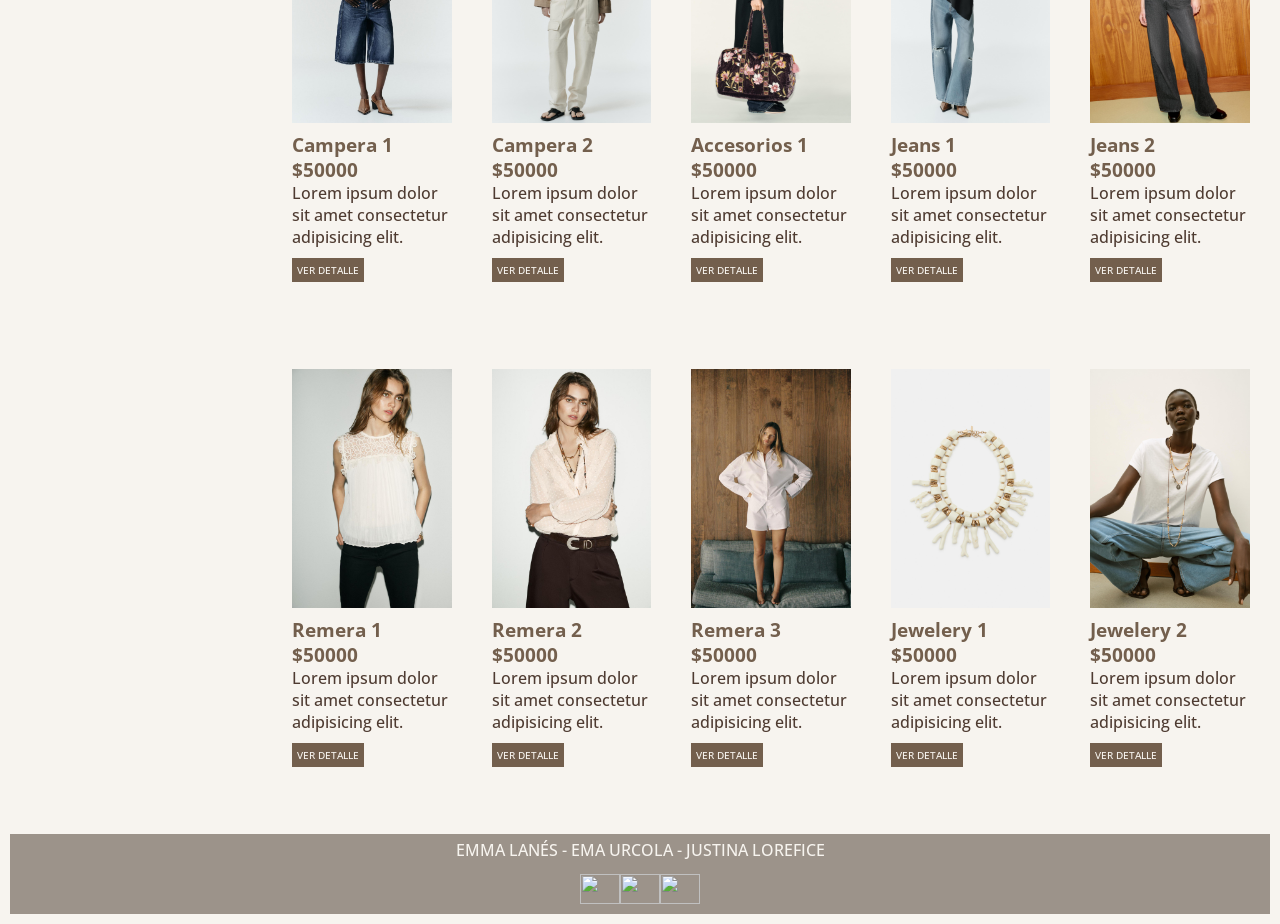
==== commit c5d1d69e: "hice la barra de navegacion dinamica lateral" ====
--- a/index.html
+++ b/index.html
@@ -32,33 +32,8 @@
 
 <section class="contenedorprod"> 
  <aside>
-            <ul class="aside">
-                <h2 class="categorias">Categorías</h2>
-                <li><a href="./category.html">BEAUTY</a></li>
-                <li><a href="./category.html">GROCERIES</a></li>
-                <li><a href="./category.html">HOME</a></li>
-                <li><a href="./category.html">DECORATION</a></li>
-                <li><a href="./category.html">KITCHEN</a></li>
-                <li><a href="./category.html">MEN SHIRTS</a></li>
-                <li><a href="./category.html">MEN SHOES</a></li>
-                <li><a href="./category.html">MEN WATCHES</a></li>
-                <li><a href="./category.html">MOBILE ACCESSORIES</a></li>
-                <li><a href="./category.html">MOTORCYCLE</a></li>
-                <li><a href="./category.html">SKINCARE</a></li>
-                <li><a href="./category.html">SMARTPHONE</a></li>
-                <li><a href="./category.html">SPORTS</a></li>
-                <li><a href="./category.html">SUNGLASSES</a></li>
-                <li><a href="./category.html">ACCESSORIES</a></li>
-                <li><a href="./category.html">TABLETS</a></li>
-                <li><a href="./category.html">TOPS</a></li>
-                <li><a href="./category.html">VEHICLE</a></li>
-                <li><a href="./category.html">WOMEN BAGS</a></li>
-                <li><a href="./category.html">WOMEN DRESSES</a></li>
-                <li><a href="./category.html">WOMEN JEWELERY</a></li>
-                <li><a href="./category.html">WOMEN SHOES</a></li>
-                <li><a href="./category.html">WOMEN WATCHES</a></li>
-                <li><a href="./category.html">FRAGANCES</a></li>
-                <li><a href="./category.html">FURNITURE</a></li>
+        <h2 class="categorias">Categorías</h2>
+            <ul class="aside" id="menuCategorias">
             </ul>
         </aside>
 
@@ -270,6 +245,6 @@
     </section>
 </footer>
 
-
+<script src="nav.js"></script>
 </body>
 </html>
--- a/css/styles.css
+++ b/css/styles.css
@@ -67,13 +67,16 @@
     background-color: #f7f4ef;
 }
 
+aside{
+    padding: 30px;
+    margin-bottom: 10%;
+    background-color: #9c938a;
+    height: fit-content;
+}
 .aside {
     text-align: left;
     list-style: none;
     text-decoration: none;
-    padding: 30px;
-    margin-bottom: 10%;
-    background-color: #9c938a;
 }
 
 .aside li {
@@ -229,6 +232,15 @@
     height: 90vh ;
 }
 
+.margenlogin h1{
+ margin-bottom: 5%; 
+}
+.margenlogindiv{
+margin-bottom: 5%;  
+}
+.register{
+    margin-bottom: 5%;
+}
 
 
 
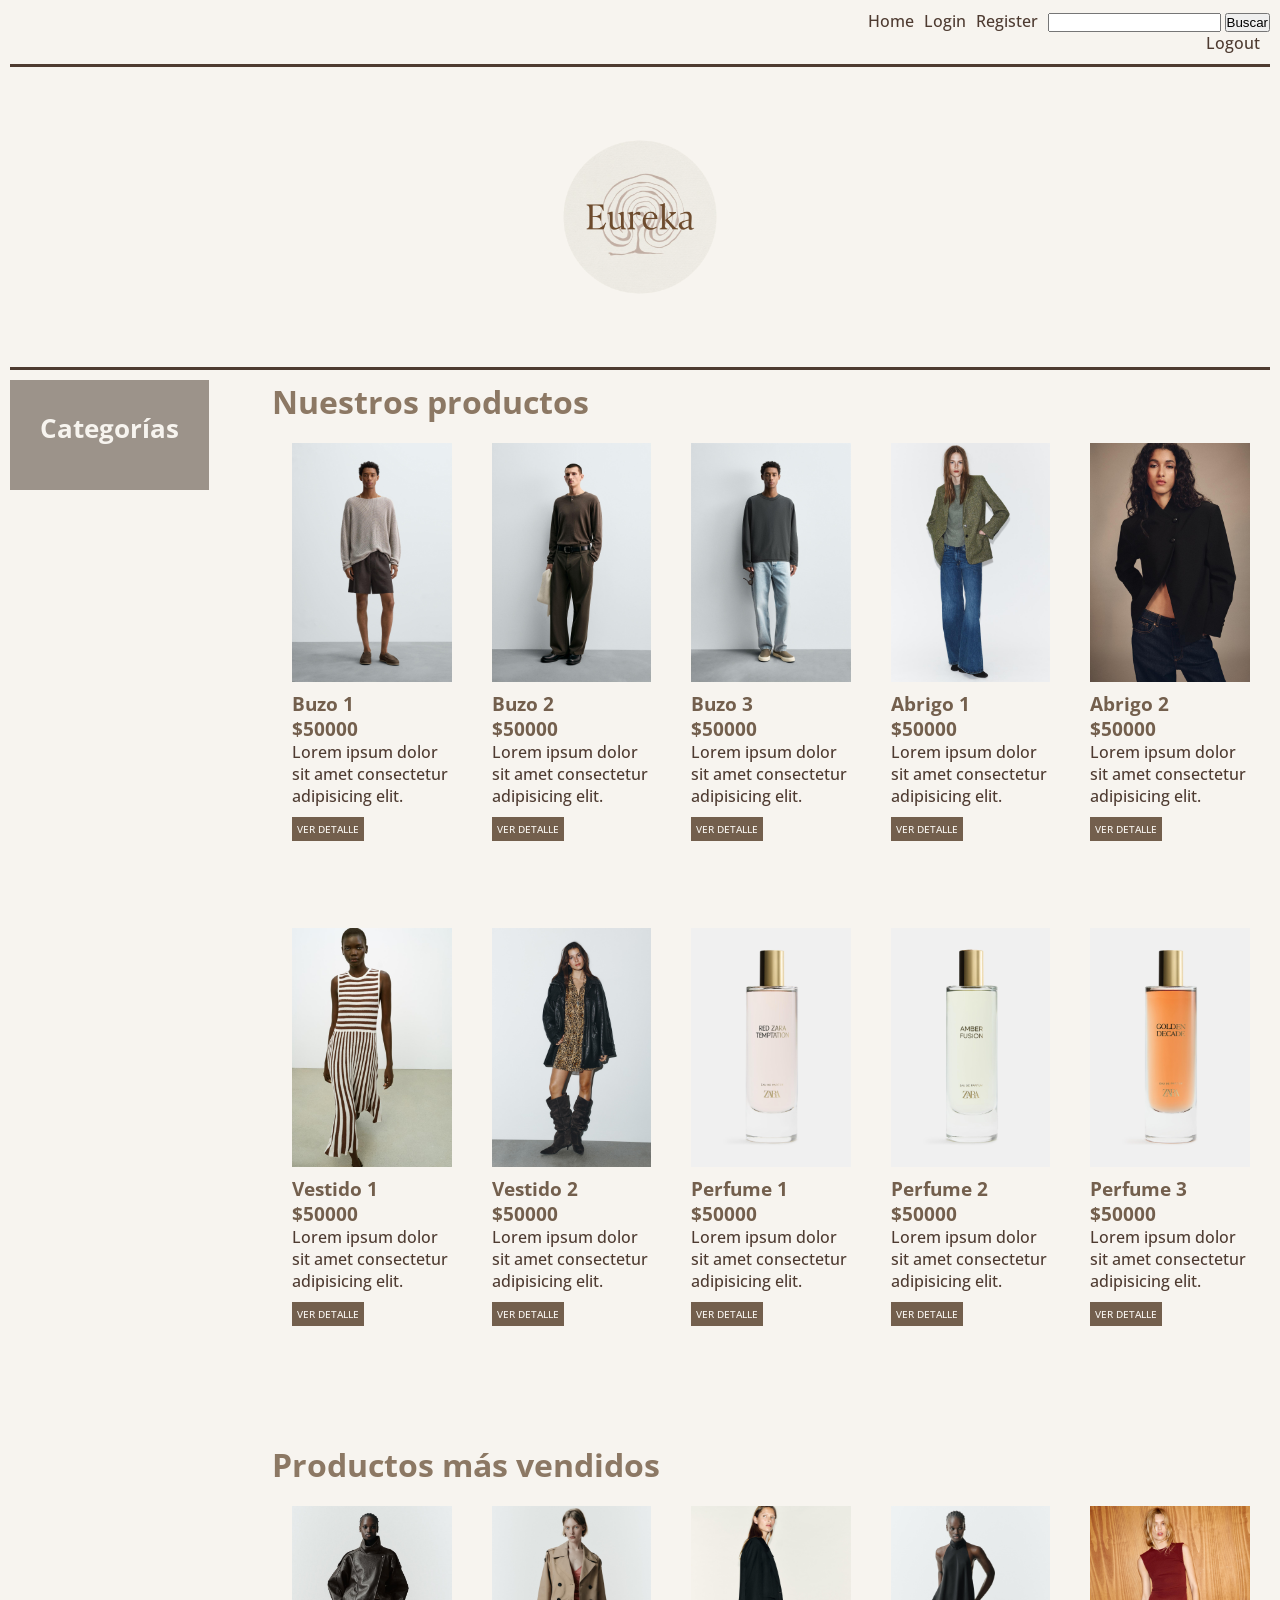
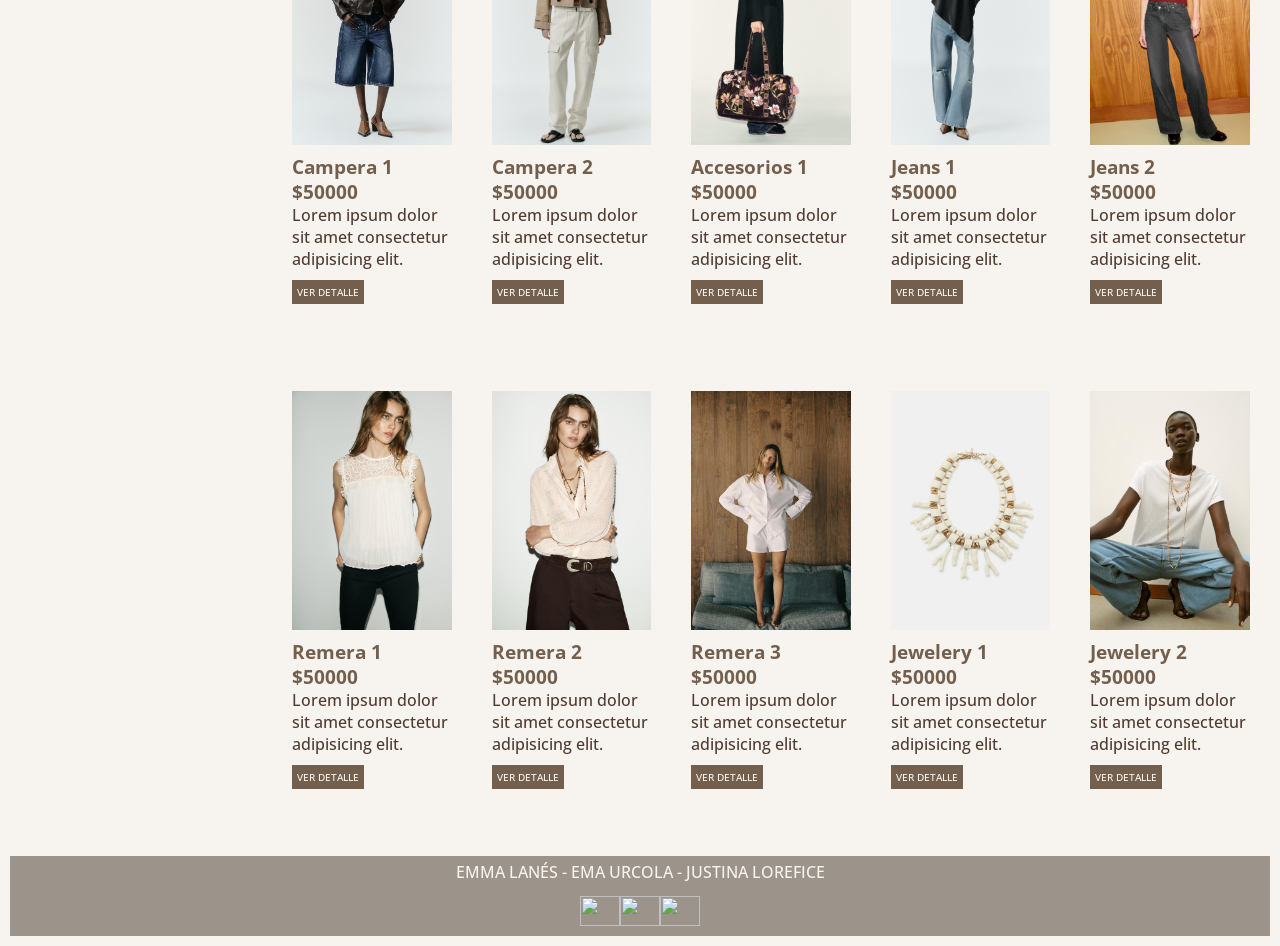
==== commit aab702bc: "Hice saludo.js" ====
--- a/index.html
+++ b/index.html
@@ -12,15 +12,21 @@
 
 <body class="opensans">
     <header class="header">
+        
         <nav class="navhorizontal">
             <a class="barra" href="./index.html">Home</a>
             <a class="barra" href="./login.html">Login</a>
             <a class="barra" href="./register.html">Register</a>
+           
                 <form action="./search-results.html" method="get">
                     <input id="busqueda" type="text" name="busqueda">
                     <button type="submit">Buscar</button>
                 </form>
                 
+        </nav>
+        <nav class="saludoPersonalizado">
+        <h1 class="saludo"></h1>
+        <a class="barra" class="logout" href="./logout.html">Logout</a>
         </nav>
             
        <section class="contenedorlogo">
@@ -245,6 +251,7 @@
     </section>
 </footer>
 
-<script src="nav.js"></script>
+<script src="./js/nav.js"></script>
+<script src="./js/saludo.js"></script>
 </body>
 </html>
--- a/css/styles.css
+++ b/css/styles.css
@@ -14,6 +14,15 @@
     margin: 0;
     padding: 0px;
     box-sizing: border-box;
+}
+.logout{
+    display:none;
+}
+.saludoPersonalizado{
+    display:flex;
+    flex-direction: row;
+    align-items: center;
+    justify-content: space-between;
 }
 
 body {
@@ -315,6 +324,7 @@
 
 .reviews p {
     color: #5C4A3E;
+    margin-bottom: 0%;
 }
 
 
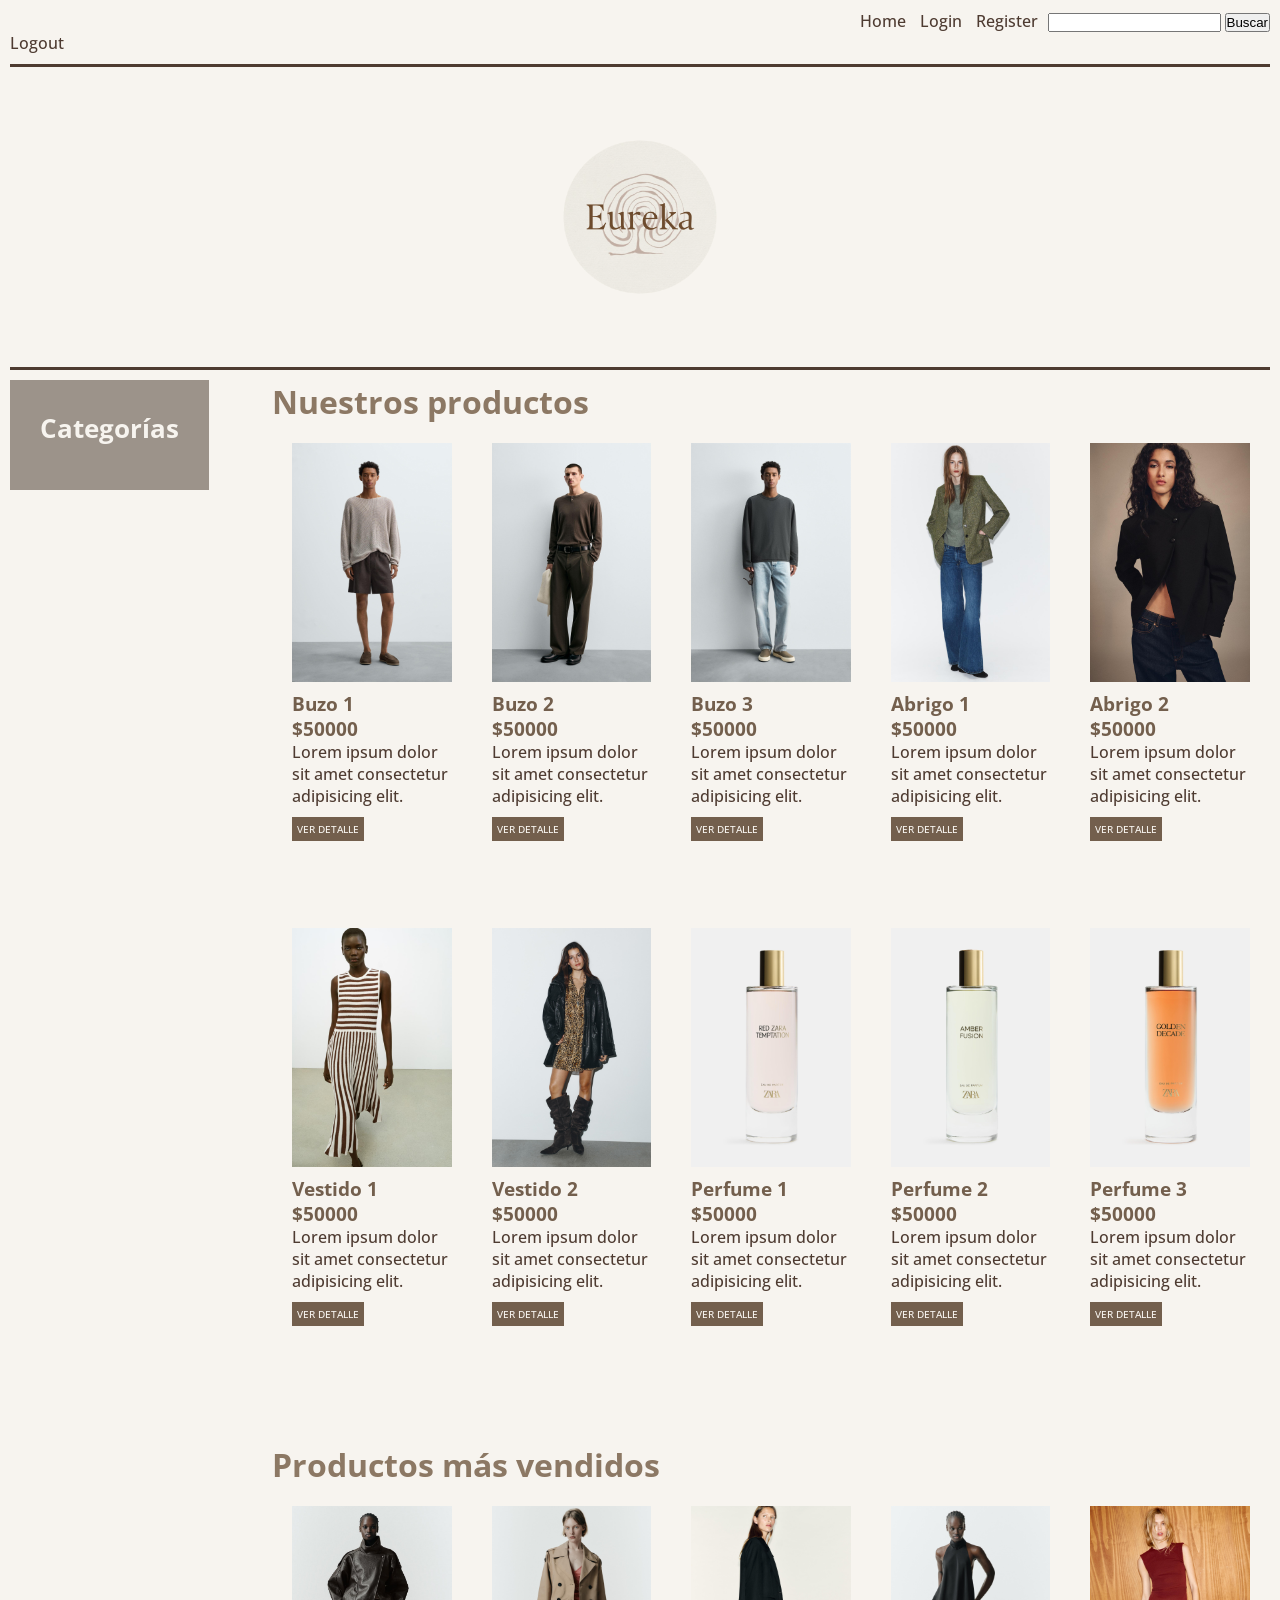
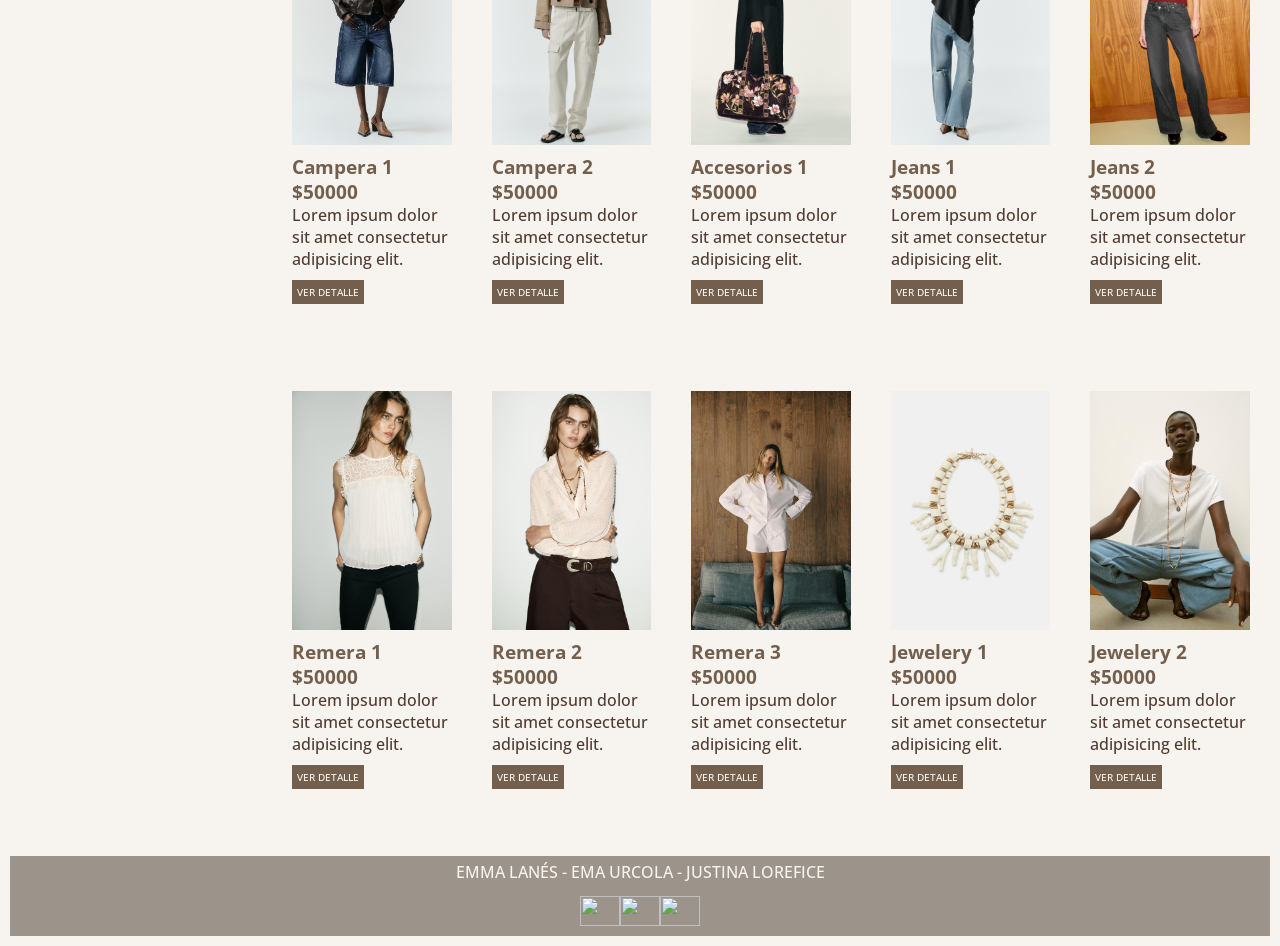
==== commit 3794e177: "cambios en el css" ====
--- a/index.html
+++ b/index.html
@@ -12,21 +12,22 @@
 
 <body class="opensans">
     <header class="header">
+    
         
         <nav class="navhorizontal">
+            <nav class="ocultarLogin">
             <a class="barra" href="./index.html">Home</a>
             <a class="barra" href="./login.html">Login</a>
             <a class="barra" href="./register.html">Register</a>
-           
-                <form action="./search-results.html" method="get">
+            </nav>
+             <form action="./search-results.html" method="get" class="barraBusqueda">
                     <input id="busqueda" type="text" name="busqueda">
                     <button type="submit">Buscar</button>
                 </form>
-                
         </nav>
-        <nav class="saludoPersonalizado">
+       <nav class="saludoPersonalizado">
         <h1 class="saludo"></h1>
-        <a class="barra" class="logout" href="./logout.html">Logout</a>
+        <a class="logout" href="./logout.html">Logout</a>
         </nav>
             
        <section class="contenedorlogo">
--- a/css/styles.css
+++ b/css/styles.css
@@ -15,15 +15,10 @@
     padding: 0px;
     box-sizing: border-box;
 }
-.logout{
+.saludoPersonalizado{
     display:none;
 }
-.saludoPersonalizado{
-    display:flex;
-    flex-direction: row;
-    align-items: center;
-    justify-content: space-between;
-}
+
 
 body {
     padding: 10px;
@@ -257,23 +252,26 @@
 .divproductjl {
     display: flex;
     flex-direction: column;
-}
-
-.productjl {
+    width: 90%;
+}
+
+.productDetail {
     display: flex;
     flex-direction: row;
     padding: 20px;
-
-}
-
-.productjl img {
+    justify-content: center;
+
+
+}
+
+.productImg{
     width: 50%;
-    height: auto;
-    display: block;
-    margin-right: 5%;
-}
-
-.infoproduct {
+    justify-content: center;
+    align-items: center;
+    
+}
+
+.infoProduct {
     display: block;
     background-color: #9c938a;
     width: 50%;
@@ -282,20 +280,20 @@
     height: fit-content;
 }
 
-.infoproduct p {
+.infoProduct p {
     color: white;
     margin-bottom: 6%;
     font-size: 18px;
 }
 
-.infoproduct h1 {
+.infoProduct h1 {
     margin-bottom: 10%;
 }
 
 .tags {
     display: flex;
     flex-direction: row;
-    justify-content: space-between;
+    justify-content: space-around;
 }
 
 .tags li {
@@ -304,13 +302,13 @@
 
 }
 
-.productreview {
+.productReview {
     display: flex;
     flex-direction: column;
     padding: 20px;
 }
 
-.reviews {
+.productReview ul {
     border-style: solid;
     border-color: #9c938a;
     border-width: 4px;
@@ -319,13 +317,19 @@
     margin-bottom: 2%;
     padding: 10px;
     background-color: rgba(156, 147, 138, 0.2);
-
-}
-
-.reviews p {
+    list-style-type:none;
+
+}
+
+.reviews li {
     color: #5C4A3E;
-    margin-bottom: 0%;
-}
+    list-style-type:none;
+    
+
+    
+}
+
+
 
 
 
@@ -385,9 +389,10 @@
 }
 
 
-.avisoNoHay {
+#avisoNoHay {
     margin-top: 50px;
     margin-bottom: 50px;
+    display: none;
 }
 
 
@@ -423,30 +428,33 @@
         height: 20px;
     }
 
-    .productjl {
+    .divproductjl {
         flex-direction: column;
     }
 
-    .productjl img {
+    .divproductjl img {
         width: 100%;
         margin-right: 0;
         margin-bottom: 5%;
         border-radius: 8px;
-        height: fit-content;
-    }
-
-    .infoproduct {
+        
+    }
+.productDetail{
+    display:column;
+    flex-wrap: wrap;
+}
+    .infoProduct {
         width: 100%;
         padding: 10px;
     }
 
-    .infoproduct p {
+    .infoProduct p {
         color: white;
         margin-bottom: 6%;
         font-size: 15px;
     }
 
-    .infoproduct h1 {
+    .infoProduct h1 {
         margin-bottom: 5%;
         font-size: 20px;
     }
@@ -474,7 +482,18 @@
         font-size: 10px;
 
     }
-
+    .saludo {
+        font-size: 15px;
+
+    }
+    .header{
+        padding: 20px;
+    }
+    .barraBusqueda{
+        display: flex;
+        flex-direction: row;
+        justify-content : flex-end;
+    }
 
     
 
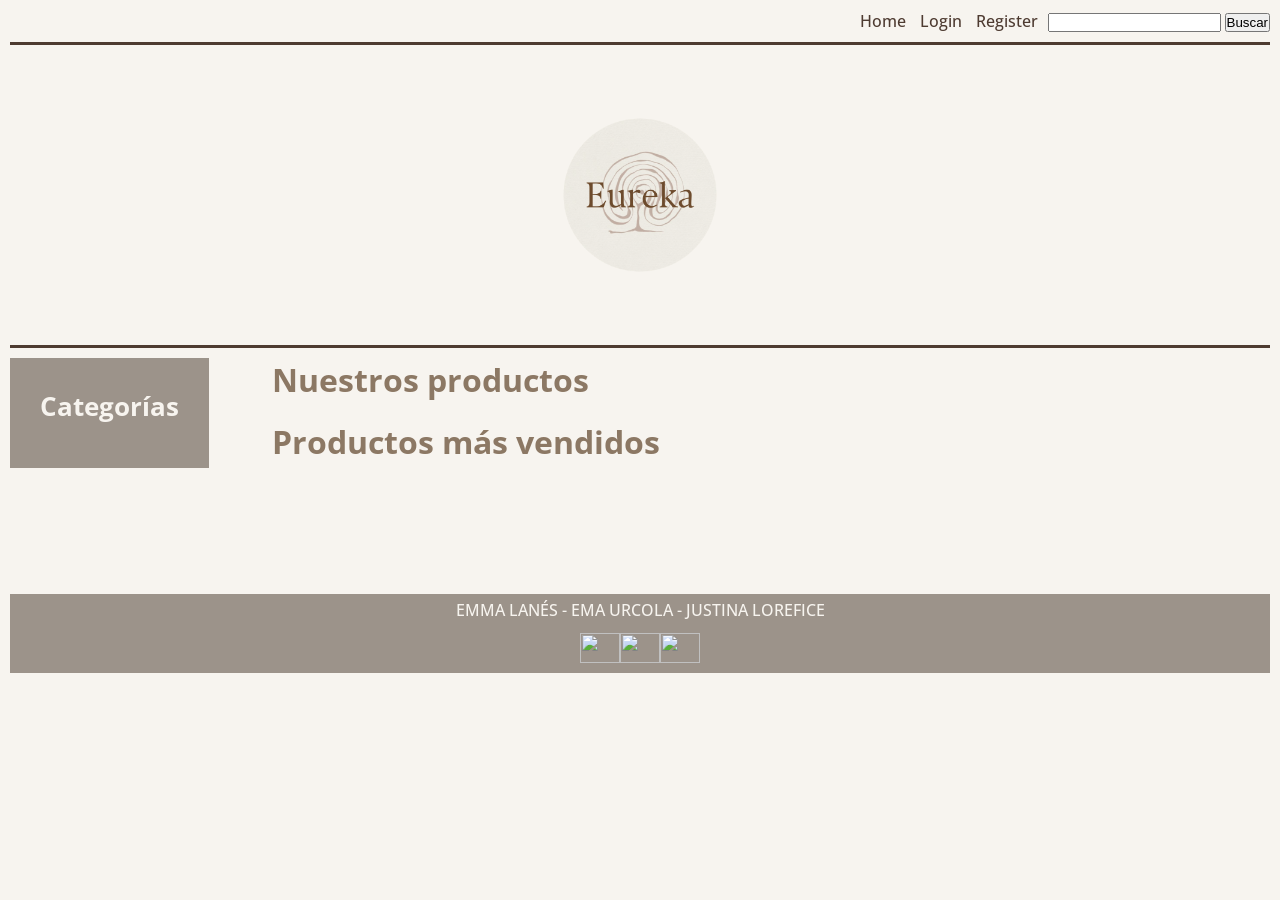
==== commit dc01f6f2: "Hice el index.js y arregle el error del saludo.js" ====
--- a/index.html
+++ b/index.html
@@ -46,201 +46,16 @@
 
 <main class="main"> 
  <h2> Nuestros productos</h2>
-<section class="nuestrosproductos">
-    <article class="producto">
-        <img src="./images/buzo1.jpg">
-        <h3>Buzo 1</h3>
-        <h3>$50000</h3>
-        <p>Lorem ipsum dolor sit amet consectetur adipisicing elit. </p>
-    
-        <a href="./product.html">VER DETALLE</a>
-    </article>
+<section class="nuestrosproductos" id="nuestrosProd">
+</section>
 
-    <article class="producto">
-        <img src="./images/buzo2.jpg">
-        <h3>Buzo 2</h3>
-        <h3>$50000</h3>
-        <p>Lorem ipsum dolor sit amet consectetur adipisicing elit. </p>
-    
-        <a href="./product.html">VER DETALLE</a>
-    </article>
+<h2>Productos más vendidos</h2>
+<section class="productosdestacados" id="prodDestacados"> 
+</section>
 
-    <article class="producto">
-        <img src="./images/buzo3.jpg">
-        <h3>Buzo 3</h3>
-        <h3>$50000</h3>
-        <p>Lorem ipsum dolor sit amet consectetur adipisicing elit. </p>
-    
-        <a href="./product.html">VER DETALLE</a>
-    </article>
-
-    <article class="producto">
-        <img src="./images/abrigo1.jpg">
-        <h3>Abrigo 1</h3>
-         <h3>$50000</h3>
-        <p>Lorem ipsum dolor sit amet consectetur adipisicing elit. </p>
-    
-        <a href="./product.html">VER DETALLE</a>
-    </article>
-
-    <article class="producto">
-        <img src="./images/abrigo2.jpg">
-        <h3>Abrigo 2</h3>
-         <h3>$50000</h3>
-        <p>Lorem ipsum dolor sit amet consectetur adipisicing elit.</p>
-        
-        <a href="./product.html">VER DETALLE</a>
-    </article>
-
-    <article class="producto">
-        <img src="./images/vestidos1.jpg">
-        <h3>Vestido 1</h3>
-         <h3>$50000</h3>
-        <p>Lorem ipsum dolor sit amet consectetur adipisicing elit.</p>
-        
-        <a href="./product.html">VER DETALLE</a>
-    </article>
-
-    <article class="producto">
-        <img src="./images/vestidos2.jpg">
-        <h3>Vestido 2</h3>
-         <h3>$50000</h3>
-        <p>Lorem ipsum dolor sit amet consectetur adipisicing elit.</p>
-        
-        <a href="./product.html">VER DETALLE</a>
-    </article>
-    
-    <article class="producto">
-        <img src="./images/perfume1.jpg">
-        <h3>Perfume 1</h3>
-         <h3>$50000</h3>
-        <p>Lorem ipsum dolor sit amet consectetur adipisicing elit. </p>
-        
-        <a href="./product.html">VER DETALLE</a>
-    </article>
-
-    <article class="producto">
-        <img src="./images/perfume2.jpg">
-        <h3>Perfume 2</h3>
-         <h3>$50000</h3>
-        <p>Lorem ipsum dolor sit amet consectetur adipisicing elit. </p>
-        
-        <a href="./product.html">VER DETALLE</a>
-    </article>
-
-    <article class="producto">
-        <img src="./images/perfume3.jpg">
-        <h3>Perfume 3</h3>
-         <h3>$50000</h3>
-        <p>Lorem ipsum dolor sit amet consectetur adipisicing elit.</p>
-        
-        <a href="./product.html">VER DETALLE</a>
-    </article>
-    
-
-</section>
-<h2>Productos más vendidos</h2>
-<section class="productosdestacados"> 
-  
-    <article class="producto">
-        <img src="./images/campera1.jpg">
-        <h3>Campera 1</h3>
-         <h3>$50000</h3>
-        <p>Lorem ipsum dolor sit amet consectetur adipisicing elit. </p>
-        
-        <a href="./product.html">VER DETALLE</a>
-    </article>
-
-    <article class="producto">
-        <img src="./images/campera2.jpg">
-        <h3>Campera 2</h3>
-         <h3>$50000</h3>
-        <p>Lorem ipsum dolor sit amet consectetur adipisicing elit. </p>
-        
-        <a href="./product.html">VER DETALLE</a>
-    </article>
-
-    <article class="producto">
-        <img src="./images/accesorios1.jpg">
-        <h3>Accesorios 1</h3>
-         <h3>$50000</h3>
-        <p>Lorem ipsum dolor sit amet consectetur adipisicing elit. </p>
-        
-        <a href="./product.html">VER DETALLE</a>
-    </article>
-
-    <article class="producto">
-        <img src="./images/jeans1.jpg">
-        <h3>Jeans 1</h3>
-         <h3>$50000</h3>
-        <p>Lorem ipsum dolor sit amet consectetur adipisicing elit.</p>
-        
-        <a href="./product.html">VER DETALLE</a>
-    </article>
-
-    <article class="producto">
-        <img src="./images/jeans2.jpg">
-        <h3>Jeans 2</h3>
-         <h3>$50000</h3>
-        <p>Lorem ipsum dolor sit amet consectetur adipisicing elit.</p>
-        
-        <a href="./product.html">VER DETALLE</a>
-
-    </article>
-
-    <article class="producto">
-        <img src="./images/remera1.jpg">
-        <h3>Remera 1</h3>
-         <h3>$50000</h3>
-        <p>Lorem ipsum dolor sit amet consectetur adipisicing elit. </p>
-        
-        <a href="./product.html">VER DETALLE</a>
-
-    </article>
-
-    <article class="producto">
-        <img src="./images/remera2.jpg">
-        <h3>Remera 2</h3>
-         <h3>$50000</h3>
-        <p>Lorem ipsum dolor sit amet consectetur adipisicing elit. </p>
-        
-        <a href="./product.html">VER DETALLE</a>
-
-    </article>
-    
-    <article class="producto">
-        <img src="./images/remera3.jpg">
-        <h3>Remera 3</h3>
-         <h3>$50000</h3>
-        <p>Lorem ipsum dolor sit amet consectetur adipisicing elit. </p>
-        
-        <a href="./product.html">VER DETALLE</a>
-
-    </article>
-
-    <article class="producto">
-        <img src="./images/jewelery1.jpg">
-        <h3>Jewelery 1</h3>
-         <h3>$50000</h3>
-        <p>Lorem ipsum dolor sit amet consectetur adipisicing elit. </p>
-        
-        <a href="./product.html">VER DETALLE</a>
-
-    </article>
-
-    <article class="producto">
-        <img src="./images/jewelery2.jpg">
-        <h3>Jewelery 2</h3>
-         <h3>$50000</h3>
-        <p>Lorem ipsum dolor sit amet consectetur adipisicing elit. </p>
-        
-        <a href="./product.html">VER DETALLE</a>
-
-    </article>
-
-</section>
 </main>
 </section>
+
 <footer class="footer">
     <section class="divfooter">
     <p id="pfooter">EMMA LANÉS - EMA URCOLA - JUSTINA LOREFICE</p>
@@ -254,5 +69,7 @@
 
 <script src="./js/nav.js"></script>
 <script src="./js/saludo.js"></script>
+<script src="./js/index.js"></script>
+
 </body>
 </html>
--- a/css/styles.css
+++ b/css/styles.css
@@ -100,6 +100,7 @@
 
 .main {
     margin-left: 5%;
+    margin-bottom: 50px;
 }
 
 .nuestrosproductos {
@@ -115,6 +116,7 @@
     justify-content: center;
     margin-bottom: 5%;
     padding: 20px;
+    height: 450px;
 }
 
 .product p {
